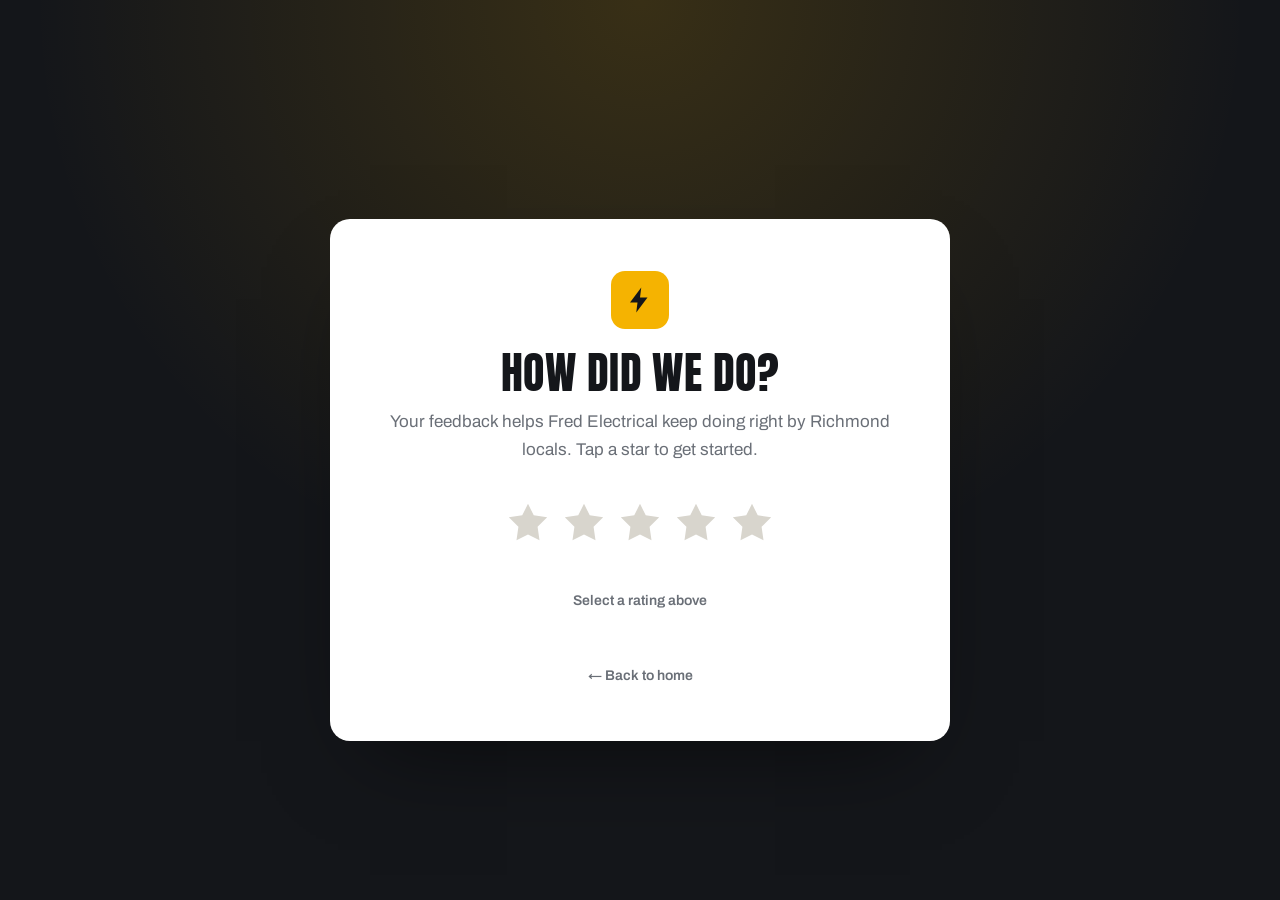
==== review.html @ c5bac8df "Initial build: Fred Electrical" ====
<!DOCTYPE html>
<html lang="en-NZ">
<head>
<meta charset="UTF-8">
<meta name="viewport" content="width=device-width, initial-scale=1.0">
<title>Leave a Review | Fred Electrical, Richmond</title>
<meta name="description" content="Leave a review for Fred Electrical — your local registered electrician in Richmond, Tasman.">
<link rel="icon" href="favicon.svg" type="image/svg+xml">
<link rel="preconnect" href="https://fonts.googleapis.com">
<link rel="preconnect" href="https://fonts.gstatic.com" crossorigin>
<link href="https://fonts.googleapis.com/css2?family=Anton&family=Archivo:wght@400;500;600;700;800&display=swap" rel="stylesheet">
<link rel="stylesheet" href="styles.css">
<style>
  .review-wrap{min-height:100svh;display:grid;place-items:center;padding:120px 24px 60px;position:relative;background:var(--ink)}
  .review-wrap::before{content:"";position:absolute;inset:0;background:radial-gradient(circle at 50% 0%,rgba(245,179,1,.16),transparent 55%)}
  .review-card{position:relative;z-index:1;background:var(--paper);border-radius:20px;max-width:620px;width:100%;padding:52px 44px;text-align:center;box-shadow:0 40px 90px -40px rgba(0,0,0,.6)}
  .review-card .bolt{width:58px;height:58px;border-radius:14px;background:var(--accent);display:grid;place-items:center;margin:0 auto 22px}
  .review-card .bolt svg{width:30px;height:30px}
  .review-card h1{font-size:clamp(30px,5vw,44px);margin-bottom:14px}
  .review-card p.lead{color:var(--muted);margin-bottom:36px;font-size:17px}
  .star-rate{display:flex;justify-content:center;gap:10px;margin-bottom:34px;direction:rtl}
  .star-rate input{display:none}
  .star-rate label{cursor:pointer;color:#d8d5cd;transition:transform .15s,color .2s}
  .star-rate label svg{width:46px;height:46px}
  .star-rate label:hover,.star-rate label:hover ~ label,
  .star-rate input:checked ~ label{color:var(--accent)}
  .star-rate label:hover{transform:scale(1.14)}
  .rate-hint{color:var(--muted);font-size:14px;min-height:22px;margin-bottom:26px;font-weight:600}
  .back-home{display:inline-block;margin-top:26px;color:var(--muted);font-size:14px;font-weight:600}
  .back-home:hover{color:var(--ink)}
</style>
</head>
<body>
<div class="review-wrap">
  <div class="review-card">
    <div class="bolt"><svg viewBox="0 0 24 24" fill="none"><path d="M13 2 4 14h6l-1 8 9-12h-6l1-8z" fill="#14161A"/></svg></div>
    <h1>How did we do?</h1>
    <p class="lead">Your feedback helps Fred Electrical keep doing right by Richmond locals. Tap a star to get started.</p>

    <div class="star-rate" id="stars">
      <input type="radio" name="rate" id="s5" value="5"><label for="s5" aria-label="5 stars"><svg viewBox="0 0 24 24" fill="currentColor"><path d="M12 2l3 6 7 1-5 5 1 7-6-3-6 3 1-7-5-5 7-1z"/></svg></label>
      <input type="radio" name="rate" id="s4" value="4"><label for="s4" aria-label="4 stars"><svg viewBox="0 0 24 24" fill="currentColor"><path d="M12 2l3 6 7 1-5 5 1 7-6-3-6 3 1-7-5-5 7-1z"/></svg></label>
      <input type="radio" name="rate" id="s3" value="3"><label for="s3" aria-label="3 stars"><svg viewBox="0 0 24 24" fill="currentColor"><path d="M12 2l3 6 7 1-5 5 1 7-6-3-6 3 1-7-5-5 7-1z"/></svg></label>
      <input type="radio" name="rate" id="s2" value="2"><label for="s2" aria-label="2 stars"><svg viewBox="0 0 24 24" fill="currentColor"><path d="M12 2l3 6 7 1-5 5 1 7-6-3-6 3 1-7-5-5 7-1z"/></svg></label>
      <input type="radio" name="rate" id="s1" value="1"><label for="s1" aria-label="1 star"><svg viewBox="0 0 24 24" fill="currentColor"><path d="M12 2l3 6 7 1-5 5 1 7-6-3-6 3 1-7-5-5 7-1z"/></svg></label>
    </div>
    <div class="rate-hint" id="hint">Select a rating above</div>

    <a class="back-home" href="index.html">&larr; Back to home</a>
  </div>
</div>

<script>
  // 4-5 stars -> Google review; 1-3 stars -> private feedback form
  var GOOGLE_REVIEW_URL = "https://g.page/r/PLACEHOLDER";
  var hint = document.getElementById('hint');
  var hints = {
    5:"Fantastic — thank you! Sending you to Google…",
    4:"Great to hear! Sending you to Google…",
    3:"Thanks — we'd like to hear more.",
    2:"Sorry to hear that — tell us what happened.",
    1:"We want to make this right — tell us more."
  };
  document.querySelectorAll('.star-rate input').forEach(function(inp){
    inp.addEventListener('change', function(){
      var v = parseInt(this.value,10);
      hint.textContent = hints[v] || '';
      setTimeout(function(){
        if (v >= 4){ window.location.href = GOOGLE_REVIEW_URL; }
        else { window.location.href = 'private.html?rating=' + v; }
      }, 650);
    });
  });
</script>
</body>
</html>
---- styles.css ----
/* Fred Electrical — Industrial archetype
   Fonts: Anton (display) + Archivo (body)
   Accent: electric amber on charcoal */

:root{
  --ink:#14161A;
  --ink-2:#1C1F25;
  --ink-3:#23272E;
  --bone:#F4F1EB;
  --paper:#FFFFFF;
  --muted:#6A6F77;
  --muted-light:#A7ABB2;
  --line:rgba(20,22,26,.12);
  --line-light:rgba(255,255,255,.14);
  --accent:#F5B301;
  --accent-2:#FFC933;
  --radius:14px;
  --radius-sm:10px;
  --maxw:1200px;
  --ease:cubic-bezier(.22,.61,.36,1);
  --shadow:0 24px 60px -28px rgba(20,22,26,.55);
}

*{box-sizing:border-box;margin:0;padding:0}
html{scroll-behavior:smooth;-webkit-text-size-adjust:100%}
body{
  font-family:'Archivo',system-ui,-apple-system,sans-serif;
  color:var(--ink);
  background:var(--bone);
  line-height:1.65;
  font-size:17px;
  overflow-x:hidden;
  -webkit-font-smoothing:antialiased;
}
img{max-width:100%;display:block;image-orientation:from-image}

/* Consistent site image treatment: desaturate + deepen */
.treated{filter:saturate(.82) contrast(1.06) brightness(.96)}

h1,h2,h3,.display{
  font-family:'Anton',sans-serif;
  font-weight:400;
  text-transform:uppercase;
  line-height:.98;
  letter-spacing:.01em;
}
a{color:inherit;text-decoration:none}
.wrap{max-width:var(--maxw);margin:0 auto;padding:0 24px}
.eyebrow{
  font-family:'Archivo',sans-serif;
  text-transform:uppercase;
  letter-spacing:.24em;
  font-size:12px;
  font-weight:700;
  color:var(--accent);
  display:inline-flex;
  align-items:center;
  gap:10px;
}
.eyebrow::before{content:"";width:26px;height:2px;background:var(--accent);display:inline-block}
.eyebrow.center::after{content:"";width:26px;height:2px;background:var(--accent);display:inline-block}
.eyebrow.dark{color:var(--accent)}

/* Buttons */
.btn{
  display:inline-flex;align-items:center;justify-content:center;gap:9px;
  font-family:'Archivo',sans-serif;font-weight:700;font-size:14px;
  letter-spacing:.04em;text-transform:uppercase;
  padding:15px 26px;border-radius:var(--radius-sm);
  border:2px solid transparent;cursor:pointer;
  transition:transform .25s var(--ease),background .25s var(--ease),box-shadow .25s var(--ease),color .25s var(--ease);
  will-change:transform;
}
.btn-primary{background:var(--accent);color:var(--ink);box-shadow:0 14px 30px -12px rgba(245,179,1,.6)}
.btn-primary:hover{transform:translateY(-3px);background:var(--accent-2);box-shadow:0 20px 40px -14px rgba(245,179,1,.7)}
.btn-ghost{background:transparent;color:#fff;border-color:rgba(255,255,255,.4)}
.btn-ghost:hover{transform:translateY(-3px);border-color:#fff;background:rgba(255,255,255,.08)}
.btn-dark{background:var(--ink);color:#fff}
.btn-dark:hover{transform:translateY(-3px);background:var(--ink-3)}

/* Nav */
.nav{
  position:fixed;top:0;left:0;right:0;z-index:80;
  display:flex;align-items:center;justify-content:space-between;
  padding:16px 24px;
  transition:background .3s var(--ease),box-shadow .3s var(--ease),padding .3s var(--ease);
}
.nav.scrolled{background:rgba(20,22,26,.92);backdrop-filter:blur(12px);box-shadow:0 1px 0 rgba(255,255,255,.08);padding:11px 24px}
.brand{display:flex;align-items:center;gap:11px;color:#fff}
.brand .bolt{
  width:38px;height:38px;border-radius:9px;background:var(--accent);
  display:grid;place-items:center;flex:0 0 auto;box-shadow:0 8px 18px -8px rgba(245,179,1,.7);
}
.brand .bolt svg{width:20px;height:20px}
.brand b{font-family:'Anton',sans-serif;font-weight:400;font-size:21px;letter-spacing:.02em;text-transform:uppercase;line-height:1}
.brand span{display:block;font-size:10px;letter-spacing:.28em;color:var(--accent);font-weight:700;text-transform:uppercase}
.nav-links{display:flex;align-items:center;gap:30px}
.nav-links a{color:rgba(255,255,255,.82);font-size:14px;font-weight:600;letter-spacing:.02em;transition:color .2s}
.nav-links a:hover{color:var(--accent)}
.nav-cta{display:flex;align-items:center;gap:14px}
.nav-phone{color:#fff;font-weight:700;font-size:15px;display:flex;align-items:center;gap:8px}
.nav-phone svg{width:16px;height:16px;color:var(--accent)}
.nav-toggle{display:none;background:none;border:0;cursor:pointer;padding:8px}
.nav-toggle span{display:block;width:24px;height:2px;background:#fff;margin:5px 0;transition:.3s}

/* Hero */
.hero{position:relative;min-height:100svh;display:flex;align-items:flex-end;background:var(--ink);overflow:hidden}
.hero-slides{position:absolute;inset:0;z-index:0}
.hero-slide{position:absolute;inset:0;opacity:0;transition:opacity 1.6s ease;background-size:cover;background-position:center}
.hero-slide.active{opacity:1}
.hero-scrim{position:absolute;inset:0;z-index:1;
  background:linear-gradient(180deg,rgba(20,22,26,.55) 0%,rgba(20,22,26,.42) 40%,rgba(20,22,26,.9) 100%);
}
.hero-scrim::after{content:"";position:absolute;inset:0;background:linear-gradient(90deg,rgba(20,22,26,.65),transparent 60%)}
.hero-inner{position:relative;z-index:2;width:100%;max-width:var(--maxw);margin:0 auto;padding:0 24px 88px}
.hero-eyebrow{margin-bottom:22px}
.hero h1{color:#fff;font-size:clamp(44px,8.4vw,104px);max-width:14ch;text-shadow:0 2px 30px rgba(0,0,0,.3)}
.hero h1 .hl{color:var(--accent)}
.hero-sub{color:rgba(255,255,255,.86);font-size:clamp(16px,2vw,20px);max-width:52ch;margin-top:22px}
.hero-cta{display:flex;flex-wrap:wrap;gap:14px;margin-top:34px}
.hero-meta{display:flex;flex-wrap:wrap;gap:26px;margin-top:40px;padding-top:26px;border-top:1px solid rgba(255,255,255,.16)}
.hero-meta div{color:#fff}
.hero-meta b{font-family:'Anton',sans-serif;font-weight:400;font-size:26px;color:var(--accent);display:block;line-height:1}
.hero-meta small{color:rgba(255,255,255,.7);font-size:12.5px;letter-spacing:.06em;text-transform:uppercase}

/* Sections */
section{padding:96px 0;position:relative}
.sec-head{max-width:720px;margin-bottom:52px}
.sec-head.center{margin-left:auto;margin-right:auto;text-align:center}
.sec-head h2{font-size:clamp(32px,5vw,56px);margin-top:18px}
.sec-head p{color:var(--muted);margin-top:16px;font-size:17px}
.bg-bone{background:var(--bone)}
.bg-paper{background:var(--paper)}
.bg-ink{background:var(--ink);color:#fff}
.bg-ink .sec-head h2{color:#fff}
.bg-ink .sec-head p{color:rgba(255,255,255,.72)}

/* Trust strip */
.trust{background:var(--ink-2);color:#fff;padding:0}
.trust-grid{display:grid;grid-template-columns:repeat(3,1fr)}
.trust-item{display:flex;gap:18px;align-items:flex-start;padding:40px 34px;border-right:1px solid rgba(255,255,255,.09)}
.trust-item:last-child{border-right:0}
.trust-item .ic{flex:0 0 auto;width:48px;height:48px;border-radius:11px;background:rgba(245,179,1,.14);display:grid;place-items:center}
.trust-item .ic svg{width:24px;height:24px;color:var(--accent)}
.trust-item h4{font-family:'Archivo',sans-serif;font-weight:700;text-transform:none;font-size:17px;margin-bottom:4px;color:#fff}
.trust-item p{color:rgba(255,255,255,.68);font-size:14.5px;line-height:1.55}

/* Services */
.svc-grid{display:grid;grid-template-columns:repeat(3,1fr);gap:22px}
.svc-card{
  background:var(--paper);border:1px solid var(--line);border-radius:var(--radius);
  padding:34px 30px;position:relative;overflow:hidden;
  transition:transform .35s var(--ease),box-shadow .35s var(--ease),border-color .35s var(--ease);
}
.svc-card::before{content:"";position:absolute;left:0;top:0;height:4px;width:0;background:var(--accent);transition:width .4s var(--ease)}
.svc-card:hover{transform:translateY(-8px);box-shadow:var(--shadow);border-color:transparent}
.svc-card:hover::before{width:100%}
.svc-num{font-family:'Anton',sans-serif;font-size:15px;color:var(--accent);letter-spacing:.1em}
.svc-ic{width:52px;height:52px;border-radius:12px;background:var(--ink);display:grid;place-items:center;margin:18px 0 20px}
.svc-ic svg{width:26px;height:26px;color:var(--accent)}
.svc-card h3{font-size:23px;margin-bottom:11px}
.svc-card p{color:var(--muted);font-size:15px;line-height:1.6}

/* About */
.about-grid{display:grid;grid-template-columns:1fr 1.05fr;gap:64px;align-items:center}
.about-media{position:relative}
.about-media img{width:100%;height:520px;object-fit:cover;border-radius:var(--radius)}
.about-tag{position:absolute;left:-14px;bottom:34px;background:var(--accent);color:var(--ink);
  padding:18px 26px;border-radius:12px;box-shadow:var(--shadow)}
.about-tag b{font-family:'Anton',sans-serif;font-size:30px;display:block;line-height:1}
.about-tag small{font-size:12px;letter-spacing:.12em;text-transform:uppercase;font-weight:700}
.about-corner{position:absolute;top:-1px;right:-1px;width:70px;height:70px;
  border-top:4px solid var(--accent);border-right:4px solid var(--accent);border-radius:0 var(--radius) 0 0}
.about-copy h2{font-size:clamp(30px,4.4vw,50px);margin:16px 0 20px}
.about-copy p{color:var(--muted);margin-bottom:16px}
.checklist{list-style:none;margin-top:26px;display:grid;gap:14px}
.checklist li{display:flex;gap:14px;align-items:flex-start;font-weight:600;color:var(--ink)}
.checklist .tick{flex:0 0 auto;width:26px;height:26px;border-radius:7px;background:var(--accent);display:grid;place-items:center;margin-top:1px}
.checklist .tick svg{width:15px;height:15px;color:var(--ink)}

/* Crew */
.crew-grid{display:grid;grid-template-columns:repeat(3,1fr);gap:22px}
.crew-card{background:var(--ink-2);border:1px solid rgba(255,255,255,.09);border-radius:var(--radius);
  padding:34px 28px;text-align:center;transition:transform .35s var(--ease),border-color .35s var(--ease)}
.crew-card:hover{transform:translateY(-6px);border-color:rgba(245,179,1,.4)}
.avatar{width:88px;height:88px;border-radius:50%;margin:0 auto 20px;display:grid;place-items:center;
  background:var(--ink);border:3px solid var(--accent);
  font-family:'Anton',sans-serif;font-size:30px;color:var(--accent)}
.crew-card h3{color:#fff;font-size:21px;margin-bottom:6px}
.crew-role{color:var(--accent);font-size:12.5px;letter-spacing:.14em;text-transform:uppercase;font-weight:700;margin-bottom:14px}
.crew-card p{color:rgba(255,255,255,.66);font-size:14.5px;line-height:1.6}
.badge{display:inline-flex;align-items:center;gap:7px;background:rgba(245,179,1,.14);color:var(--accent);
  font-size:11px;letter-spacing:.14em;text-transform:uppercase;font-weight:700;padding:7px 14px;border-radius:100px;margin-top:14px}

/* Reviews */
.rev-grid{display:grid;grid-template-columns:repeat(2,1fr);gap:22px}
.rev-card{background:var(--paper);border:1px solid var(--line);border-radius:var(--radius);padding:32px 30px;transition:transform .35s var(--ease),box-shadow .35s var(--ease)}
.rev-card:hover{transform:translateY(-6px);box-shadow:var(--shadow)}
.stars{display:flex;gap:3px;margin-bottom:16px}
.stars svg{width:19px;height:19px;color:var(--accent)}
.rev-card blockquote{font-size:17px;line-height:1.65;color:var(--ink);margin-bottom:20px}
.rev-author{display:flex;align-items:center;gap:13px}
.rev-author .ra{width:44px;height:44px;border-radius:50%;background:var(--ink);color:var(--accent);
  display:grid;place-items:center;font-family:'Anton',sans-serif;font-size:17px}
.rev-author b{display:block;font-size:15px}
.rev-author small{color:var(--muted);font-size:13px}

/* Review funnel banner */
.funnel{background:var(--ink);color:#fff;text-align:center;overflow:hidden;position:relative}
.funnel::before{content:"";position:absolute;inset:0;background:radial-gradient(circle at 50% 120%,rgba(245,179,1,.16),transparent 60%)}
.funnel .wrap{position:relative;z-index:1}
.funnel .stars{justify-content:center;margin-bottom:22px}
.funnel .stars svg{width:30px;height:30px}
.funnel h2{font-size:clamp(30px,5vw,52px);color:#fff;max-width:18ch;margin:0 auto 16px}
.funnel p{color:rgba(255,255,255,.72);max-width:52ch;margin:0 auto 30px}

/* Contact */
.contact-grid{display:grid;grid-template-columns:.9fr 1.1fr;gap:56px}
.contact-info h2{font-size:clamp(30px,4.4vw,50px);margin:16px 0 22px;color:#fff}
.contact-info>p{color:rgba(255,255,255,.72);margin-bottom:32px;max-width:42ch}
.cinfo{display:grid;gap:12px;margin-bottom:14px}
.cinfo a,.cinfo div{display:flex;gap:16px;align-items:center;color:#fff;padding:16px 20px;
  background:var(--ink-2);border:1px solid rgba(255,255,255,.08);border-radius:12px;transition:border-color .25s,transform .25s}
.cinfo a:hover{border-color:var(--accent);transform:translateX(4px)}
.cinfo .ic{width:44px;height:44px;flex:0 0 auto;border-radius:10px;background:rgba(245,179,1,.14);display:grid;place-items:center}
.cinfo .ic svg{width:21px;height:21px;color:var(--accent)}
.cinfo small{display:block;color:var(--muted-light);font-size:12px;letter-spacing:.1em;text-transform:uppercase}
.cinfo b{font-size:16px;font-weight:700}
.form{background:var(--paper);border-radius:var(--radius);padding:36px;box-shadow:var(--shadow)}
.form h3{text-transform:none;font-family:'Archivo';font-weight:800;font-size:22px;margin-bottom:6px}
.form>p{color:var(--muted);font-size:14.5px;margin-bottom:24px}
.field{margin-bottom:16px}
.field label{display:block;font-size:13px;font-weight:700;letter-spacing:.04em;text-transform:uppercase;margin-bottom:7px;color:var(--ink)}
.field input,.field select,.field textarea{
  width:100%;padding:14px 16px;border:1.5px solid var(--line);border-radius:10px;
  font-family:inherit;font-size:15px;color:var(--ink);background:#fbfaf8;transition:border-color .2s,box-shadow .2s}
.field input:focus,.field select:focus,.field textarea:focus{outline:none;border-color:var(--accent);box-shadow:0 0 0 4px rgba(245,179,1,.15)}
.field textarea{resize:vertical;min-height:120px}
.row2{display:grid;grid-template-columns:1fr 1fr;gap:16px}
.form .btn{width:100%;margin-top:8px}

/* Footer */
footer{background:#0F1114;color:#fff;padding:64px 0 30px}
.foot-grid{display:grid;grid-template-columns:1.6fr 1fr 1fr;gap:40px;padding-bottom:40px;border-bottom:1px solid rgba(255,255,255,.1)}
.foot-brand p{color:rgba(255,255,255,.6);font-size:15px;margin-top:18px;max-width:38ch}
.foot-col h5{font-family:'Archivo';text-transform:uppercase;letter-spacing:.14em;font-size:12px;color:var(--accent);margin-bottom:18px}
.foot-col a{display:block;color:rgba(255,255,255,.72);font-size:15px;margin-bottom:11px;transition:color .2s}
.foot-col a:hover{color:var(--accent)}
.foot-bottom{display:flex;justify-content:space-between;align-items:center;flex-wrap:wrap;gap:12px;padding-top:24px}
.foot-bottom p{color:rgba(255,255,255,.5);font-size:13px}
.foot-bottom .fl{display:flex;gap:20px}
.foot-bottom a{color:rgba(255,255,255,.5);font-size:13px}
.foot-bottom a:hover{color:var(--accent)}

/* Intro overlay */
.intro{position:fixed;inset:0;z-index:200;background:var(--ink);display:grid;place-items:center;transition:opacity .7s ease,visibility .7s}
.intro.done{opacity:0;visibility:hidden;pointer-events:none}
.intro-mark{text-align:center;animation:introPulse 1.4s var(--ease)}
.intro-mark .bolt{width:64px;height:64px;border-radius:16px;background:var(--accent);display:grid;place-items:center;margin:0 auto 18px;box-shadow:0 20px 40px -14px rgba(245,179,1,.7)}
.intro-mark .bolt svg{width:34px;height:34px}
.intro-mark b{font-family:'Anton',sans-serif;color:#fff;font-size:30px;text-transform:uppercase;letter-spacing:.03em;display:block}
.intro-mark span{color:var(--accent);font-size:12px;letter-spacing:.3em;text-transform:uppercase;font-weight:700}
.intro-bar{width:0;height:3px;background:var(--accent);margin:22px auto 0;border-radius:2px;animation:introBar 1.1s var(--ease) forwards}
@keyframes introPulse{0%{opacity:0;transform:translateY(14px) scale(.96)}100%{opacity:1;transform:none}}
@keyframes introBar{to{width:150px}}

/* Reveal on scroll */
.reveal{opacity:0;transform:translateY(30px);transition:opacity .8s var(--ease),transform .8s var(--ease)}
.reveal.in{opacity:1;transform:none}
.reveal.d1{transition-delay:.08s}
.reveal.d2{transition-delay:.16s}
.reveal.d3{transition-delay:.24s}
.reveal.d4{transition-delay:.32s}

/* Page hero (sub pages) */
.page-hero{background:var(--ink);color:#fff;padding:150px 0 80px;position:relative;overflow:hidden}
.page-hero::before{content:"";position:absolute;inset:0;background:radial-gradient(circle at 80% 0%,rgba(245,179,1,.14),transparent 55%)}
.page-hero .wrap{position:relative;z-index:1}
.page-hero h1{font-size:clamp(38px,6vw,72px);color:#fff;margin:16px 0}
.page-hero p{color:rgba(255,255,255,.72);max-width:56ch}
.legal{padding:70px 0 90px}
.legal .wrap{max-width:820px}
.legal h2{font-size:26px;margin:38px 0 14px;text-transform:none;font-family:'Archivo';font-weight:800}
.legal h2:first-child{margin-top:0}
.legal p{color:var(--muted);margin-bottom:16px}
.legal ul{color:var(--muted);margin:0 0 16px 22px}
.legal li{margin-bottom:8px}

@media (max-width:900px){
  .nav-links{display:none}
  .nav-links.open{display:flex;position:absolute;top:100%;left:0;right:0;flex-direction:column;
    background:rgba(20,22,26,.97);backdrop-filter:blur(12px);padding:22px 24px;gap:18px;align-items:flex-start}
  .nav-toggle{display:block}
  .nav-phone span{display:none}
  .trust-grid{grid-template-columns:1fr}
  .trust-item{border-right:0;border-bottom:1px solid rgba(255,255,255,.09)}
  .svc-grid{grid-template-columns:1fr 1fr}
  .about-grid{grid-template-columns:1fr;gap:40px}
  .about-media img{height:400px}
  .crew-grid{grid-template-columns:1fr}
  .rev-grid{grid-template-columns:1fr}
  .contact-grid{grid-template-columns:1fr;gap:36px}
  .foot-grid{grid-template-columns:1fr 1fr}
}
@media (max-width:600px){
  body{font-size:16px}
  section{padding:70px 0}
  .svc-grid{grid-template-columns:1fr}
  .row2{grid-template-columns:1fr}
  .foot-grid{grid-template-columns:1fr}
  .hero-inner{padding-bottom:60px}
  .nav-cta .btn{display:none}
}
@media (prefers-reduced-motion:reduce){
  *{animation:none!important;transition:none!important;scroll-behavior:auto!important}
  .reveal{opacity:1;transform:none}
  .hero-slide{transition:none}
}
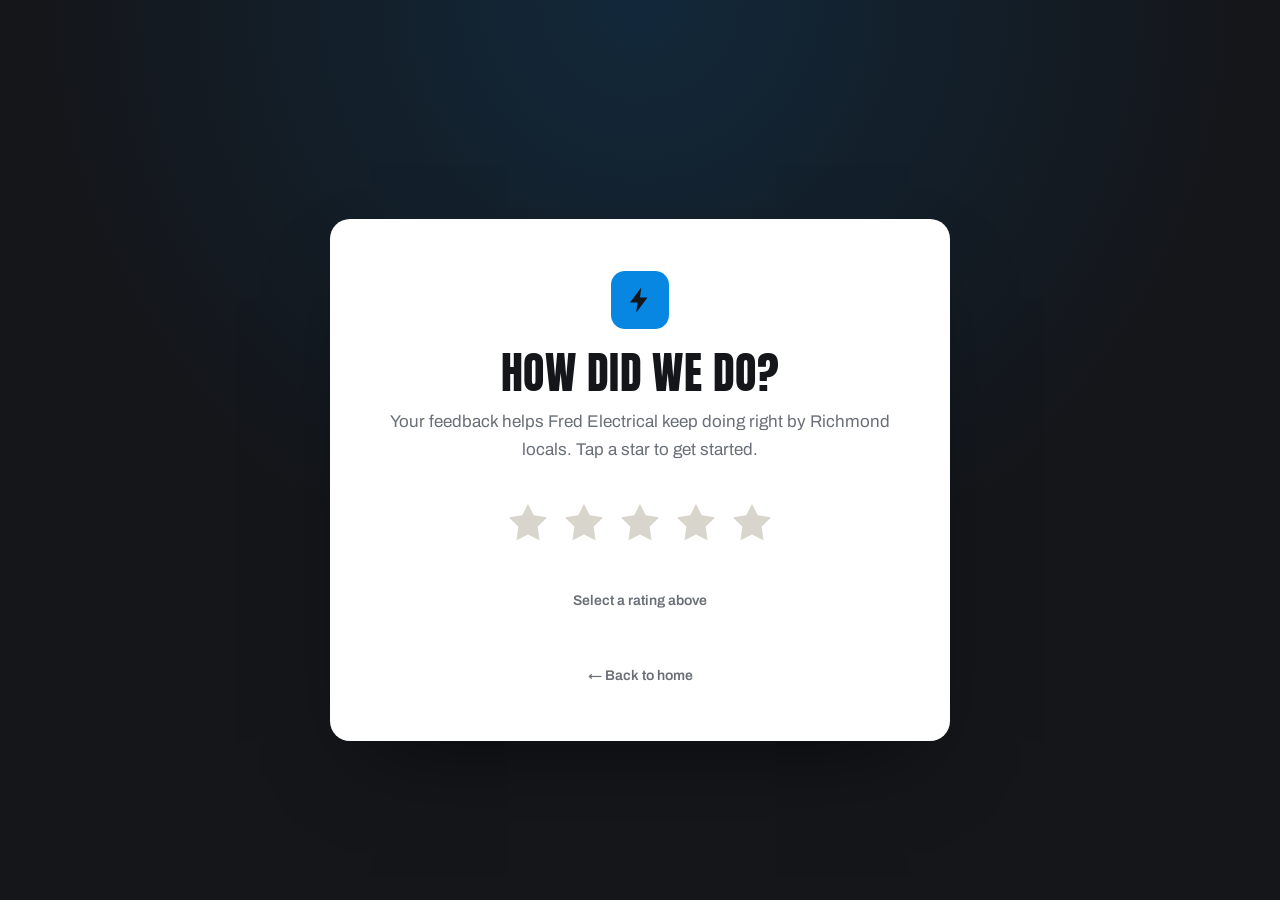
==== commit 0f815a16: "Fred Electrical: retheme to logo blue, lower hero text, full-size battery image + own video section " ====
--- a/review.html
+++ b/review.html
@@ -12,7 +12,7 @@
 <link rel="stylesheet" href="styles.css">
 <style>
   .review-wrap{min-height:100svh;display:grid;place-items:center;padding:120px 24px 60px;position:relative;background:var(--ink)}
-  .review-wrap::before{content:"";position:absolute;inset:0;background:radial-gradient(circle at 50% 0%,rgba(245,179,1,.16),transparent 55%)}
+  .review-wrap::before{content:"";position:absolute;inset:0;background:radial-gradient(circle at 50% 0%,rgba(8,135,226,.16),transparent 55%)}
   .review-card{position:relative;z-index:1;background:var(--paper);border-radius:20px;max-width:620px;width:100%;padding:52px 44px;text-align:center;box-shadow:0 40px 90px -40px rgba(0,0,0,.6)}
   .review-card .bolt{width:58px;height:58px;border-radius:14px;background:var(--accent);display:grid;place-items:center;margin:0 auto 22px}
   .review-card .bolt svg{width:30px;height:30px}
--- a/styles.css
+++ b/styles.css
@@ -1,6 +1,6 @@
 /* Fred Electrical — Industrial archetype
    Fonts: Anton (display) + Archivo (body)
-   Accent: electric amber on charcoal */
+   Accent: electric blue (logo) on charcoal */
 
 :root{
   --ink:#14161A;
@@ -12,8 +12,8 @@
   --muted-light:#A7ABB2;
   --line:rgba(20,22,26,.12);
   --line-light:rgba(255,255,255,.14);
-  --accent:#F5B301;
-  --accent-2:#FFC933;
+  --accent:#0887E2;
+  --accent-2:#2AA5F5;
   --radius:14px;
   --radius-sm:10px;
   --maxw:1200px;
@@ -71,8 +71,8 @@
   transition:transform .25s var(--ease),background .25s var(--ease),box-shadow .25s var(--ease),color .25s var(--ease);
   will-change:transform;
 }
-.btn-primary{background:var(--accent);color:var(--ink);box-shadow:0 14px 30px -12px rgba(245,179,1,.6)}
-.btn-primary:hover{transform:translateY(-3px);background:var(--accent-2);box-shadow:0 20px 40px -14px rgba(245,179,1,.7)}
+.btn-primary{background:var(--accent);color:#fff;box-shadow:0 14px 30px -12px rgba(8,135,226,.6)}
+.btn-primary:hover{transform:translateY(-3px);background:var(--accent-2);box-shadow:0 20px 40px -14px rgba(8,135,226,.7)}
 .btn-ghost{background:transparent;color:#fff;border-color:rgba(255,255,255,.4)}
 .btn-ghost:hover{transform:translateY(-3px);border-color:#fff;background:rgba(255,255,255,.08)}
 .btn-dark{background:var(--ink);color:#fff}
@@ -89,7 +89,7 @@
 .brand{display:flex;align-items:center;gap:11px;color:#fff}
 .brand .bolt{
   width:38px;height:38px;border-radius:9px;background:var(--accent);
-  display:grid;place-items:center;flex:0 0 auto;box-shadow:0 8px 18px -8px rgba(245,179,1,.7);
+  display:grid;place-items:center;flex:0 0 auto;box-shadow:0 8px 18px -8px rgba(8,135,226,.7);
 }
 .brand .bolt svg{width:20px;height:20px}
 .brand b{font-family:'Anton',sans-serif;font-weight:400;font-size:21px;letter-spacing:.02em;text-transform:uppercase;line-height:1}
@@ -112,7 +112,7 @@
   background:linear-gradient(180deg,rgba(20,22,26,.55) 0%,rgba(20,22,26,.42) 40%,rgba(20,22,26,.9) 100%);
 }
 .hero-scrim::after{content:"";position:absolute;inset:0;background:linear-gradient(90deg,rgba(20,22,26,.65),transparent 60%)}
-.hero-inner{position:relative;z-index:2;width:100%;max-width:var(--maxw);margin:0 auto;padding:0 24px 88px}
+.hero-inner{position:relative;z-index:2;width:100%;max-width:var(--maxw);margin:0 auto;padding:0 24px 40px}
 .hero-eyebrow{margin-bottom:22px}
 .hero h1{color:#fff;font-size:clamp(44px,8.4vw,104px);max-width:14ch;text-shadow:0 2px 30px rgba(0,0,0,.3)}
 .hero h1 .hl{color:var(--accent)}
@@ -140,7 +140,7 @@
 .trust-grid{display:grid;grid-template-columns:repeat(3,1fr)}
 .trust-item{display:flex;gap:18px;align-items:flex-start;padding:40px 34px;border-right:1px solid rgba(255,255,255,.09)}
 .trust-item:last-child{border-right:0}
-.trust-item .ic{flex:0 0 auto;width:48px;height:48px;border-radius:11px;background:rgba(245,179,1,.14);display:grid;place-items:center}
+.trust-item .ic{flex:0 0 auto;width:48px;height:48px;border-radius:11px;background:rgba(8,135,226,.14);display:grid;place-items:center}
 .trust-item .ic svg{width:24px;height:24px;color:var(--accent)}
 .trust-item h4{font-family:'Archivo',sans-serif;font-weight:700;text-transform:none;font-size:17px;margin-bottom:4px;color:#fff}
 .trust-item p{color:rgba(255,255,255,.68);font-size:14.5px;line-height:1.55}
@@ -182,14 +182,14 @@
 .crew-grid{display:grid;grid-template-columns:repeat(3,1fr);gap:22px}
 .crew-card{background:var(--ink-2);border:1px solid rgba(255,255,255,.09);border-radius:var(--radius);
   padding:34px 28px;text-align:center;transition:transform .35s var(--ease),border-color .35s var(--ease)}
-.crew-card:hover{transform:translateY(-6px);border-color:rgba(245,179,1,.4)}
+.crew-card:hover{transform:translateY(-6px);border-color:rgba(8,135,226,.4)}
 .avatar{width:88px;height:88px;border-radius:50%;margin:0 auto 20px;display:grid;place-items:center;
   background:var(--ink);border:3px solid var(--accent);
   font-family:'Anton',sans-serif;font-size:30px;color:var(--accent)}
 .crew-card h3{color:#fff;font-size:21px;margin-bottom:6px}
 .crew-role{color:var(--accent);font-size:12.5px;letter-spacing:.14em;text-transform:uppercase;font-weight:700;margin-bottom:14px}
 .crew-card p{color:rgba(255,255,255,.66);font-size:14.5px;line-height:1.6}
-.badge{display:inline-flex;align-items:center;gap:7px;background:rgba(245,179,1,.14);color:var(--accent);
+.badge{display:inline-flex;align-items:center;gap:7px;background:rgba(8,135,226,.14);color:var(--accent);
   font-size:11px;letter-spacing:.14em;text-transform:uppercase;font-weight:700;padding:7px 14px;border-radius:100px;margin-top:14px}
 
 /* Reviews */
@@ -207,7 +207,7 @@
 
 /* Review funnel banner */
 .funnel{background:var(--ink);color:#fff;text-align:center;overflow:hidden;position:relative}
-.funnel::before{content:"";position:absolute;inset:0;background:radial-gradient(circle at 50% 120%,rgba(245,179,1,.16),transparent 60%)}
+.funnel::before{content:"";position:absolute;inset:0;background:radial-gradient(circle at 50% 120%,rgba(8,135,226,.16),transparent 60%)}
 .funnel .wrap{position:relative;z-index:1}
 .funnel .stars{justify-content:center;margin-bottom:22px}
 .funnel .stars svg{width:30px;height:30px}
@@ -222,7 +222,7 @@
 .cinfo a,.cinfo div{display:flex;gap:16px;align-items:center;color:#fff;padding:16px 20px;
   background:var(--ink-2);border:1px solid rgba(255,255,255,.08);border-radius:12px;transition:border-color .25s,transform .25s}
 .cinfo a:hover{border-color:var(--accent);transform:translateX(4px)}
-.cinfo .ic{width:44px;height:44px;flex:0 0 auto;border-radius:10px;background:rgba(245,179,1,.14);display:grid;place-items:center}
+.cinfo .ic{width:44px;height:44px;flex:0 0 auto;border-radius:10px;background:rgba(8,135,226,.14);display:grid;place-items:center}
 .cinfo .ic svg{width:21px;height:21px;color:var(--accent)}
 .cinfo small{display:block;color:var(--muted-light);font-size:12px;letter-spacing:.1em;text-transform:uppercase}
 .cinfo b{font-size:16px;font-weight:700}
@@ -234,7 +234,7 @@
 .field input,.field select,.field textarea{
   width:100%;padding:14px 16px;border:1.5px solid var(--line);border-radius:10px;
   font-family:inherit;font-size:15px;color:var(--ink);background:#fbfaf8;transition:border-color .2s,box-shadow .2s}
-.field input:focus,.field select:focus,.field textarea:focus{outline:none;border-color:var(--accent);box-shadow:0 0 0 4px rgba(245,179,1,.15)}
+.field input:focus,.field select:focus,.field textarea:focus{outline:none;border-color:var(--accent);box-shadow:0 0 0 4px rgba(8,135,226,.15)}
 .field textarea{resize:vertical;min-height:120px}
 .row2{display:grid;grid-template-columns:1fr 1fr;gap:16px}
 .form .btn{width:100%;margin-top:8px}
@@ -256,7 +256,7 @@
 .intro{position:fixed;inset:0;z-index:200;background:var(--ink);display:grid;place-items:center;transition:opacity .7s ease,visibility .7s}
 .intro.done{opacity:0;visibility:hidden;pointer-events:none}
 .intro-mark{text-align:center;animation:introPulse 1.4s var(--ease)}
-.intro-mark .bolt{width:64px;height:64px;border-radius:16px;background:var(--accent);display:grid;place-items:center;margin:0 auto 18px;box-shadow:0 20px 40px -14px rgba(245,179,1,.7)}
+.intro-mark .bolt{width:64px;height:64px;border-radius:16px;background:var(--accent);display:grid;place-items:center;margin:0 auto 18px;box-shadow:0 20px 40px -14px rgba(8,135,226,.7)}
 .intro-mark .bolt svg{width:34px;height:34px}
 .intro-mark b{font-family:'Anton',sans-serif;color:#fff;font-size:30px;text-transform:uppercase;letter-spacing:.03em;display:block}
 .intro-mark span{color:var(--accent);font-size:12px;letter-spacing:.3em;text-transform:uppercase;font-weight:700}
@@ -274,7 +274,7 @@
 
 /* Page hero (sub pages) */
 .page-hero{background:var(--ink);color:#fff;padding:150px 0 80px;position:relative;overflow:hidden}
-.page-hero::before{content:"";position:absolute;inset:0;background:radial-gradient(circle at 80% 0%,rgba(245,179,1,.14),transparent 55%)}
+.page-hero::before{content:"";position:absolute;inset:0;background:radial-gradient(circle at 80% 0%,rgba(8,135,226,.14),transparent 55%)}
 .page-hero .wrap{position:relative;z-index:1}
 .page-hero h1{font-size:clamp(38px,6vw,72px);color:#fff;margin:16px 0}
 .page-hero p{color:rgba(255,255,255,.72);max-width:56ch}
@@ -308,7 +308,7 @@
   .svc-grid{grid-template-columns:1fr}
   .row2{grid-template-columns:1fr}
   .foot-grid{grid-template-columns:1fr}
-  .hero-inner{padding-bottom:60px}
+  .hero-inner{padding-bottom:34px}
   .nav-cta .btn{display:none}
 }
 @media (prefers-reduced-motion:reduce){
@@ -316,3 +316,32 @@
   .reveal{opacity:1;transform:none}
   .hero-slide{transition:none}
 }
+
+/* ===== Fred logo + new sections (2026 update) ===== */
+.brand-logo{height:46px;width:auto;display:block;background:#fff;padding:7px 11px;border-radius:10px;box-shadow:0 6px 18px -10px rgba(0,0,0,.4)}
+.nav.scrolled .brand-logo{height:40px}
+.foot-brand .brand-logo{height:52px;margin-bottom:16px}
+.intro-mark .brand-logo{height:120px;margin:0 auto 20px;padding:14px 18px}
+.video-embed{position:relative;aspect-ratio:16/9;border-radius:var(--radius);overflow:hidden;box-shadow:0 30px 60px -30px rgba(0,0,0,.6)}
+.video-embed iframe{position:absolute;inset:0;width:100%;height:100%;border:0}
+.energy-grid{display:grid;grid-template-columns:1fr 1fr;gap:44px;align-items:center}
+.energy-grid .energy-media img{width:100%;border-radius:var(--radius);display:block}
+.energy-chips{display:flex;flex-wrap:wrap;gap:10px;margin-top:22px}
+.energy-chips span{background:var(--ink-3);color:#fff;border:1px solid rgba(255,255,255,.12);border-radius:40px;padding:8px 15px;font-size:13px;font-weight:600}
+.rev-source{display:flex;align-items:center;gap:12px;flex-wrap:wrap;margin-top:14px;font-size:14px;color:var(--muted)}
+.rev-source .score{font-family:'Anton',sans-serif;font-size:30px;color:var(--ink);line-height:1}
+.rev-source .gstars{color:var(--accent);letter-spacing:1px}
+.rev-source a{color:var(--ink);font-weight:700;text-decoration:underline;text-underline-offset:3px}
+.rev-meta{font-size:12.5px;color:var(--muted);margin-top:2px}
+.cmap{margin-top:18px;border-radius:var(--radius);overflow:hidden;border:1px solid rgba(255,255,255,.14)}
+.cmap iframe{width:100%;height:220px;border:0;display:block;filter:grayscale(.3)}
+@media(max-width:860px){.energy-grid{grid-template-columns:1fr;gap:26px}}
+
+/* Energy full image + video section + product blurb */
+.bg-ink-2{background:var(--ink-2);color:#fff}
+.energy-media-full{max-width:1000px;margin:36px auto 0;border-radius:var(--radius);overflow:hidden;box-shadow:0 30px 60px -30px rgba(0,0,0,.6)}
+.energy-media-full img{width:100%;height:auto;display:block}
+.energy-chips.center{justify-content:center}
+.energy-blurb{max-width:760px;margin:26px auto 0;text-align:center;color:rgba(255,255,255,.82);line-height:1.7}
+.energy-blurb a{color:var(--accent);font-weight:700;text-decoration:none}
+.energy-blurb a:hover{text-decoration:underline}
